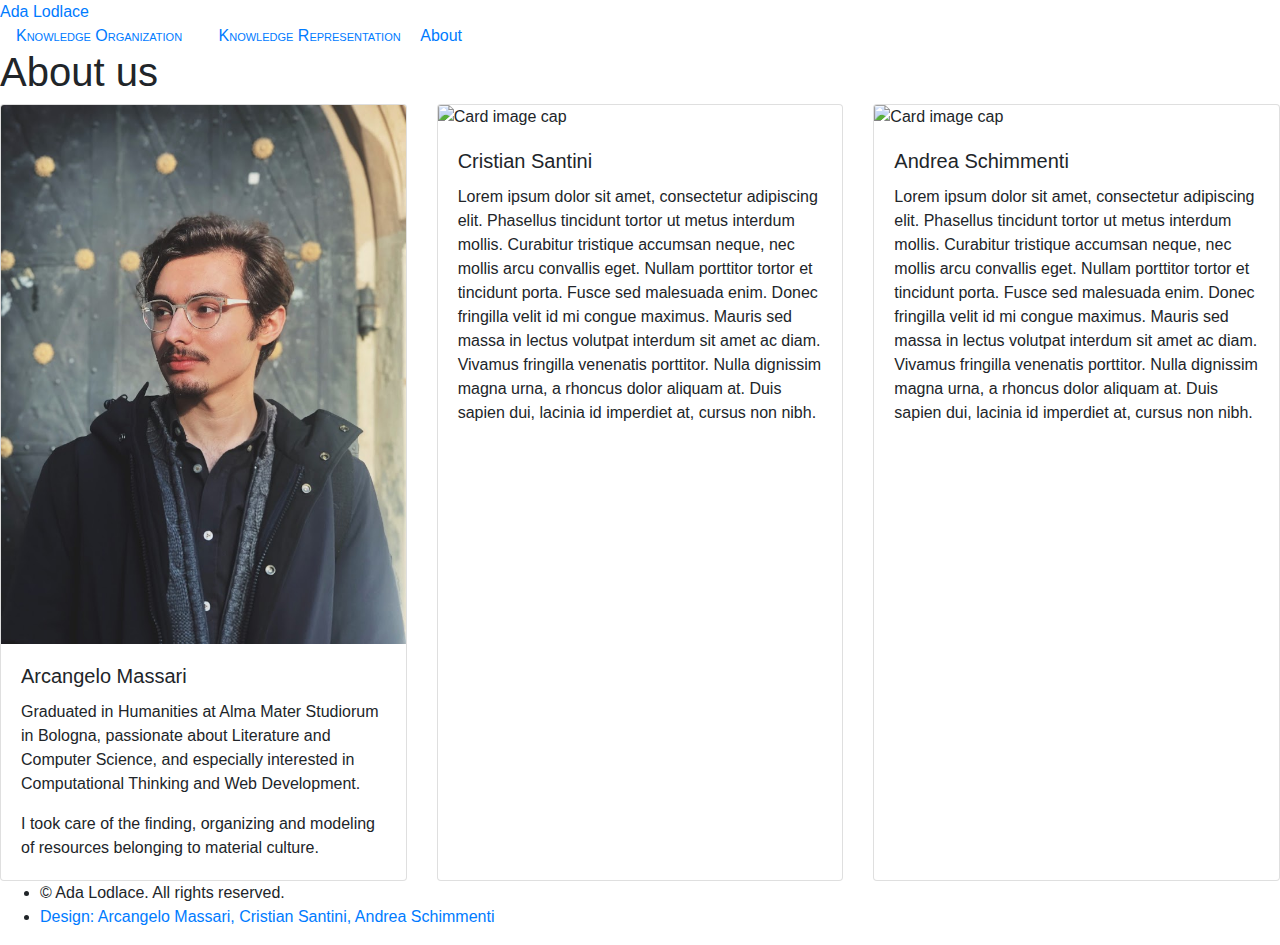
==== about.html @ fc73f373 "Headers modified in alignment, description added for knowledge repr, personal photo added" ====
<!DOCTYPE HTML>
<html>
	<head>
		<title>Ada Lodlace - About</title>
		<meta charset="utf-8" />
		<meta name="viewport" content="width=device-width, initial-scale=1, user-scalable=no" />
		<link rel="stylesheet" href="https://maxcdn.bootstrapcdn.com/bootstrap/4.0.0/css/bootstrap.min.css" integrity="sha384-Gn5384xqQ1aoWXA+058RXPxPg6fy4IWvTNh0E263XmFcJlSAwiGgFAW/dAiS6JXm" crossorigin="anonymous">
		<link rel="stylesheet" href="assets/css/main.css" />
		<noscript><link rel="stylesheet" href="assets/css/noscript.css" /></noscript>
		<link rel="stylesheet" href="assets/css/custom.css">
	</head>
	<body class="is-preload">

		<!-- Header -->
			<header id="header">
				<a href="index.html" id="title">Ada Lodlace</a>
				<nav>
					<div class="dropdown_button">
						<a href="#">Knowledge Organization</a>
						<div class="dropdown_content">
							<a href="e_r_model.html">E/R Model</a>
							<a href="alignment.html">Metadata Alignment</a>
							<a href="theoretical_model.html">Theoretical Model</a>
							<a href="conceptual_model.html">Conceptual Model</a>
						</div>
					</div>

					<div class="dropdown_button">
						<a href="#">Knowledge Representation</a>
						<div class="dropdown_content">
							<a href="description_of_data.html">Description of Data</a>
							<a href="rdf.html">RDF</a>		
						</div>			
					</div>
					<a id="about" href="about.html" class="active-link">About</a>
				</nav>
			</header>

		<!-- Wrapper -->
			<div id="wrapper">

				<!-- Main -->
					<section id="main" class="wrapper">
						<div class="inner">
							<h1 class="major">About us</h1>
							<div class="card-deck">
								<div class="card">
									<img class="card-img-top" src="images/arcangelo.JPG" alt="Card image cap">
									<div class="card-body">
										<h5 class="card-title">Arcangelo Massari</h5>
										<p class="card-text">Graduated in Humanities at Alma Mater Studiorum in Bologna, passionate about Literature and Computer Science, and especially interested in Computational Thinking and Web Development.</p>
										<p class="card-text">I took care of the finding, organizing and modeling of resources belonging to material culture.</p>
									</div>
								</div>

								<div class="card">
									<img class="card-img-top" src="images/portrait_chalon.jpg" alt="Card image cap">
									<div class="card-body">
										<h5 class="card-title">Cristian Santini</h5>
										<p class="card-text">Lorem ipsum dolor sit amet, consectetur adipiscing elit. Phasellus tincidunt tortor ut metus interdum mollis. Curabitur tristique accumsan neque, nec mollis arcu convallis eget. Nullam porttitor tortor et tincidunt porta. Fusce sed malesuada enim. Donec fringilla velit id mi congue maximus. Mauris sed massa in lectus volutpat interdum sit amet ac diam. Vivamus fringilla venenatis porttitor. Nulla dignissim magna urna, a rhoncus dolor aliquam at. Duis sapien dui, lacinia id imperdiet at, cursus non nibh.</p>
									</div>
								</div>

								<div class="card">
									<img class="card-img-top" src="images/portrait_chalon.jpg" alt="Card image cap">
									<div class="card-body">
										<h5 class="card-title">Andrea Schimmenti</h5>
										<p class="card-text">Lorem ipsum dolor sit amet, consectetur adipiscing elit. Phasellus tincidunt tortor ut metus interdum mollis. Curabitur tristique accumsan neque, nec mollis arcu convallis eget. Nullam porttitor tortor et tincidunt porta. Fusce sed malesuada enim. Donec fringilla velit id mi congue maximus. Mauris sed massa in lectus volutpat interdum sit amet ac diam. Vivamus fringilla venenatis porttitor. Nulla dignissim magna urna, a rhoncus dolor aliquam at. Duis sapien dui, lacinia id imperdiet at, cursus non nibh.</p>
									</div>
								</div>
							</div>
						</div>
					</section>
			</div>

		<!-- Footer -->
			<footer id="footer" class="wrapper alt">
				<div class="inner">
					<ul class="menu">
						<li>&copy; Ada Lodlace. All rights reserved.</li><li><a href="about.html">Design: Arcangelo Massari, Cristian Santini, Andrea Schimmenti</a></li>
					</ul>
				</div>
			</footer>

		<!-- Scripts -->
			<script src="assets/js/jquery.min.js"></script>
			<script src="assets/js/jquery.scrollex.min.js"></script>
			<script src="assets/js/jquery.scrolly.min.js"></script>
			<script src="assets/js/browser.min.js"></script>
			<script src="assets/js/breakpoints.min.js"></script>
			<script src="assets/js/util.js"></script>
			<script src="assets/js/main.js"></script>
			<script src="https://code.jquery.com/jquery-3.2.1.slim.min.js" integrity="sha384-KJ3o2DKtIkvYIK3UENzmM7KCkRr/rE9/Qpg6aAZGJwFDMVNA/GpGFF93hXpG5KkN" crossorigin="anonymous"></script>
			<script src="https://cdnjs.cloudflare.com/ajax/libs/popper.js/1.12.9/umd/popper.min.js" integrity="sha384-ApNbgh9B+Y1QKtv3Rn7W3mgPxhU9K/ScQsAP7hUibX39j7fakFPskvXusvfa0b4Q" crossorigin="anonymous"></script>
			<script src="https://maxcdn.bootstrapcdn.com/bootstrap/4.0.0/js/bootstrap.min.js" integrity="sha384-JZR6Spejh4U02d8jOt6vLEHfe/JQGiRRSQQxSfFWpi1MquVdAyjUar5+76PVCmYl" crossorigin="anonymous"></script>
	</body>
</html>
---- assets/css/custom.css ----
.dropdown_button a {
    font-family: Arial, Helvetica, sans-serif;
    font-variant-caps: small-caps;
    border-bottom: none;
    padding: 1em;
}
.dropdown_button {
    display: inline-block;
}
.dropdown_content {
    display: none;
    position: absolute;
    background-color: #5e42a6;
    box-shadow: 0px 8px 16px 0px rgba(0,0,0,0.2);
    z-index: 1;
}
.dropdown_content a {
    display: block;
}
.dropdown_button:hover .dropdown_content{
    display: block;
}
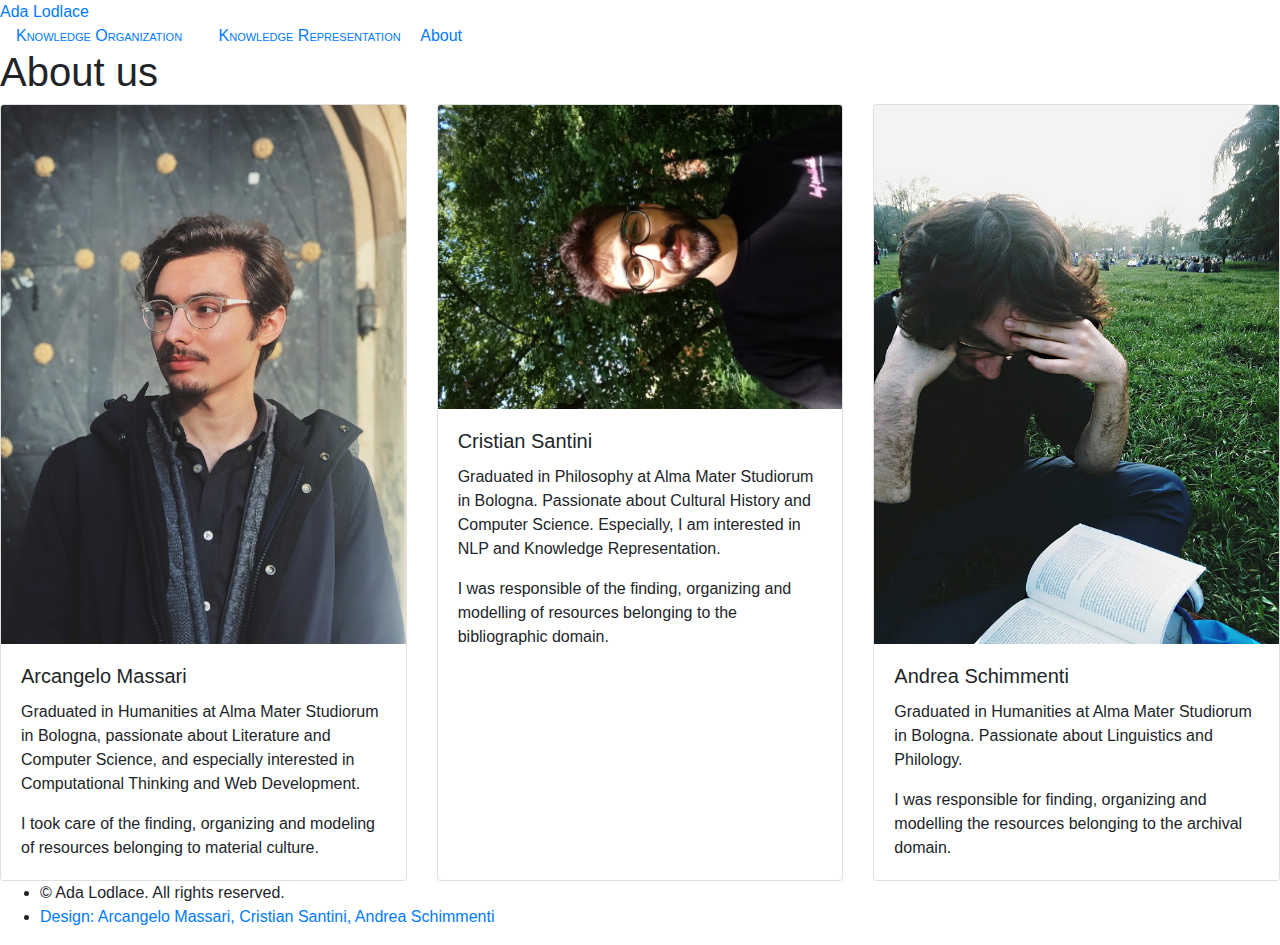
==== commit e674a08c: "About finished" ====
--- a/about.html
+++ b/about.html
@@ -54,18 +54,20 @@
 								</div>
 
 								<div class="card">
-									<img class="card-img-top" src="images/portrait_chalon.jpg" alt="Card image cap">
+									<img class="card-img-top" src="images/cristian.jpg" alt="Card image cap"">
 									<div class="card-body">
 										<h5 class="card-title">Cristian Santini</h5>
-										<p class="card-text">Lorem ipsum dolor sit amet, consectetur adipiscing elit. Phasellus tincidunt tortor ut metus interdum mollis. Curabitur tristique accumsan neque, nec mollis arcu convallis eget. Nullam porttitor tortor et tincidunt porta. Fusce sed malesuada enim. Donec fringilla velit id mi congue maximus. Mauris sed massa in lectus volutpat interdum sit amet ac diam. Vivamus fringilla venenatis porttitor. Nulla dignissim magna urna, a rhoncus dolor aliquam at. Duis sapien dui, lacinia id imperdiet at, cursus non nibh.</p>
+										<p class="card-text">Graduated in Philosophy at Alma Mater Studiorum in Bologna. Passionate about Cultural History and Computer Science. Especially, I am interested in NLP and Knowledge Representation.</p>
+										<p class="card-text">I was responsible of the finding, organizing and modelling of resources belonging to the bibliographic domain.</p>
 									</div>
 								</div>
 
 								<div class="card">
-									<img class="card-img-top" src="images/portrait_chalon.jpg" alt="Card image cap">
+									<img class="card-img-top" src="images/andrea.jpg" alt="Card image cap">
 									<div class="card-body">
 										<h5 class="card-title">Andrea Schimmenti</h5>
-										<p class="card-text">Lorem ipsum dolor sit amet, consectetur adipiscing elit. Phasellus tincidunt tortor ut metus interdum mollis. Curabitur tristique accumsan neque, nec mollis arcu convallis eget. Nullam porttitor tortor et tincidunt porta. Fusce sed malesuada enim. Donec fringilla velit id mi congue maximus. Mauris sed massa in lectus volutpat interdum sit amet ac diam. Vivamus fringilla venenatis porttitor. Nulla dignissim magna urna, a rhoncus dolor aliquam at. Duis sapien dui, lacinia id imperdiet at, cursus non nibh.</p>
+										<p class="card-text">Graduated in Humanities at Alma Mater Studiorum in Bologna. Passionate about Linguistics and Philology.</p>
+										<p class="card-text">I was responsible for finding, organizing and modelling the resources belonging to the archival domain.</p>
 									</div>
 								</div>
 							</div>
